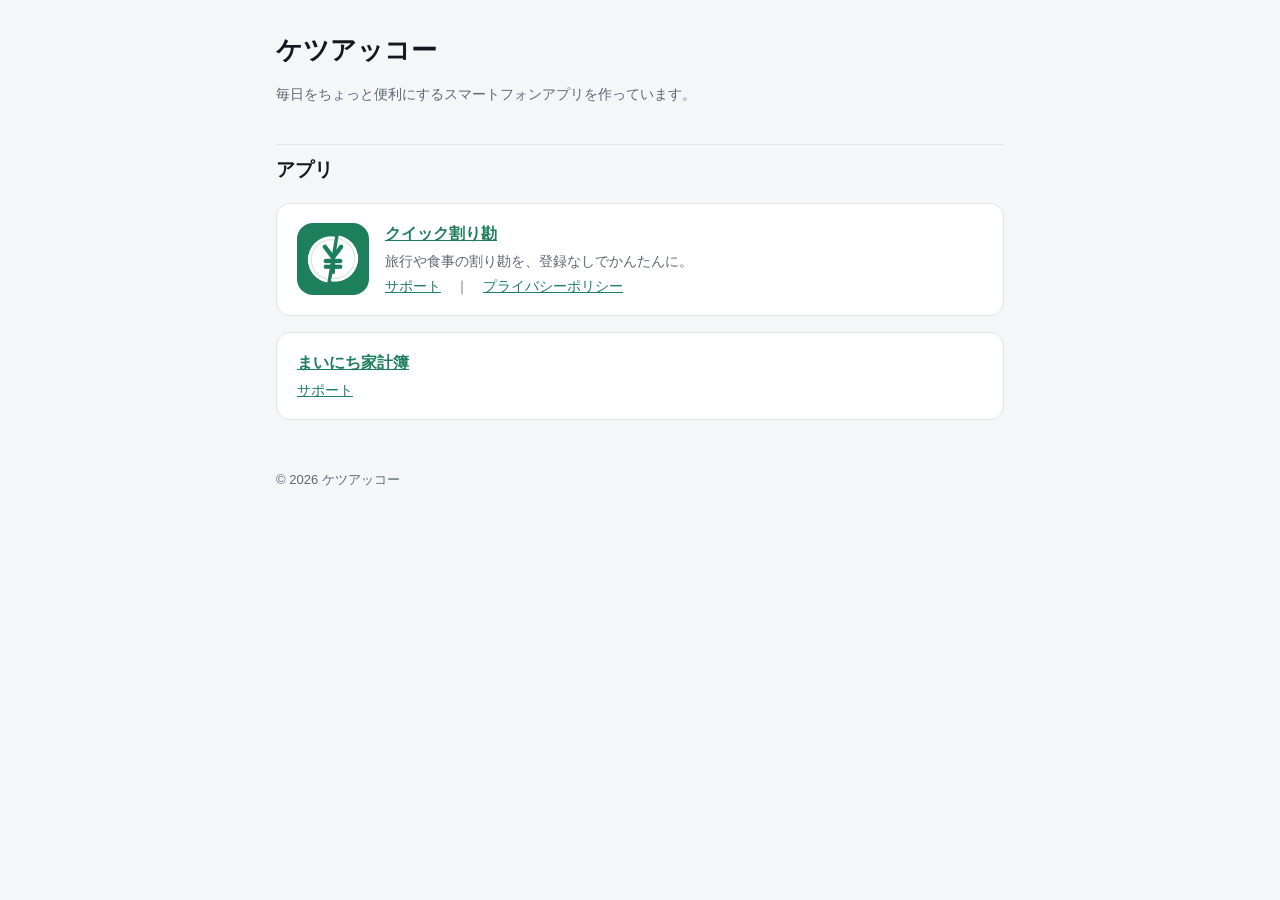
==== index.html @ 1eaf5287 "Add files via upload" ====
<!doctype html>
<html lang="ja">
<head>
<meta charset="utf-8">
<meta name="viewport" content="width=device-width, initial-scale=1">
<title>ケツアッコー</title>
<meta name="description" content="ケツアッコーが開発するスマートフォンアプリ">
<link rel="stylesheet" href="assets/style.css">
</head>
<body>
<main>
  <h1>ケツアッコー</h1>
  <p class="sub">毎日をちょっと便利にするスマートフォンアプリを作っています。</p>

  <h2>アプリ</h2>
  <div class="card">
    <header class="app" style="margin:0">
      <img src="quick-warikan/icon.png" alt="クイック割り勘のアイコン">
      <div>
        <h3 style="margin:0"><a href="quick-warikan/">クイック割り勘</a></h3>
        <div class="sub">旅行や食事の割り勘を、登録なしでかんたんに。</div>
        <div class="sub"><a href="quick-warikan/">サポート</a>　｜　<a href="quick-warikan/privacy.html">プライバシーポリシー</a></div>
      </div>
    </header>
  </div>
  <div class="card">
    <h3 style="margin:0"><a href="kakeibo/">まいにち家計簿</a></h3>
    <div class="sub"><a href="kakeibo/">サポート</a></div>
  </div>

  <footer>© 2026 ケツアッコー</footer>
</main>
</body>
</html>
---- assets/style.css ----
:root {
  --bg: #f5f6f8;
  --card: #ffffff;
  --text: #16181d;
  --sub: #5f6673;
  --border: #e2e5ea;
  --primary: #1e7f5c;
  --accent-bg: #e7f4ee;
}
@media (prefers-color-scheme: dark) {
  :root {
    --bg: #0f1115;
    --card: #1a1d23;
    --text: #f2f4f7;
    --sub: #a0a7b4;
    --border: #2b3038;
    --primary: #3dba8a;
    --accent-bg: #173327;
  }
}
* { box-sizing: border-box; }
body {
  margin: 0;
  background: var(--bg);
  color: var(--text);
  font-family: -apple-system, BlinkMacSystemFont, "Hiragino Sans", "Hiragino Kaku Gothic ProN", "Yu Gothic UI", Meiryo, sans-serif;
  line-height: 1.8;
  font-size: 16px;
}
main { max-width: 760px; margin: 0 auto; padding: 32px 16px 64px; }
header.app { display: flex; align-items: center; gap: 16px; margin-bottom: 24px; }
header.app img { width: 72px; height: 72px; border-radius: 16px; }
h1 { font-size: 26px; line-height: 1.4; margin: 0; }
h2 { font-size: 19px; margin: 36px 0 8px; padding-top: 8px; border-top: 1px solid var(--border); }
h3 { font-size: 16px; margin: 20px 0 4px; }
p, li { color: var(--text); }
.sub { color: var(--sub); font-size: 14px; }
.card { background: var(--card); border: 1px solid var(--border); border-radius: 14px; padding: 16px 20px; margin: 16px 0; }
.note { background: var(--accent-bg); border-radius: 12px; padding: 12px 16px; }
a { color: var(--primary); }
table { border-collapse: collapse; width: 100%; font-size: 15px; }
th, td { border: 1px solid var(--border); padding: 8px 10px; text-align: left; vertical-align: top; }
th { background: var(--accent-bg); }
footer { margin-top: 48px; color: var(--sub); font-size: 13px; }
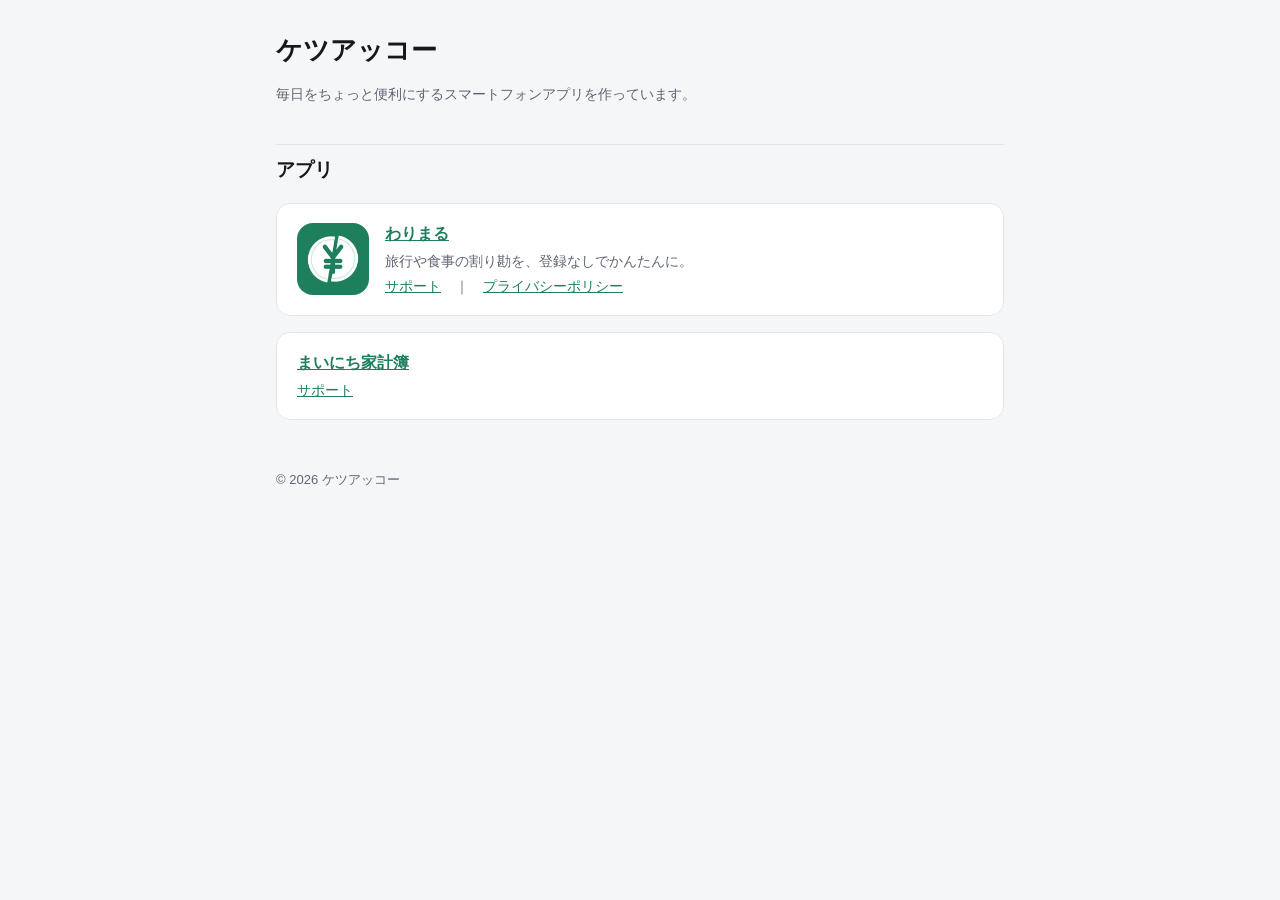
==== commit 7153751a: "アプリ名を「わりまる」に変更" ====
--- a/index.html
+++ b/index.html
@@ -15,9 +15,9 @@
   <h2>アプリ</h2>
   <div class="card">
     <header class="app" style="margin:0">
-      <img src="quick-warikan/icon.png" alt="クイック割り勘のアイコン">
+      <img src="quick-warikan/icon.png" alt="わりまるのアイコン">
       <div>
-        <h3 style="margin:0"><a href="quick-warikan/">クイック割り勘</a></h3>
+        <h3 style="margin:0"><a href="quick-warikan/">わりまる</a></h3>
         <div class="sub">旅行や食事の割り勘を、登録なしでかんたんに。</div>
         <div class="sub"><a href="quick-warikan/">サポート</a>　｜　<a href="quick-warikan/privacy.html">プライバシーポリシー</a></div>
       </div>
